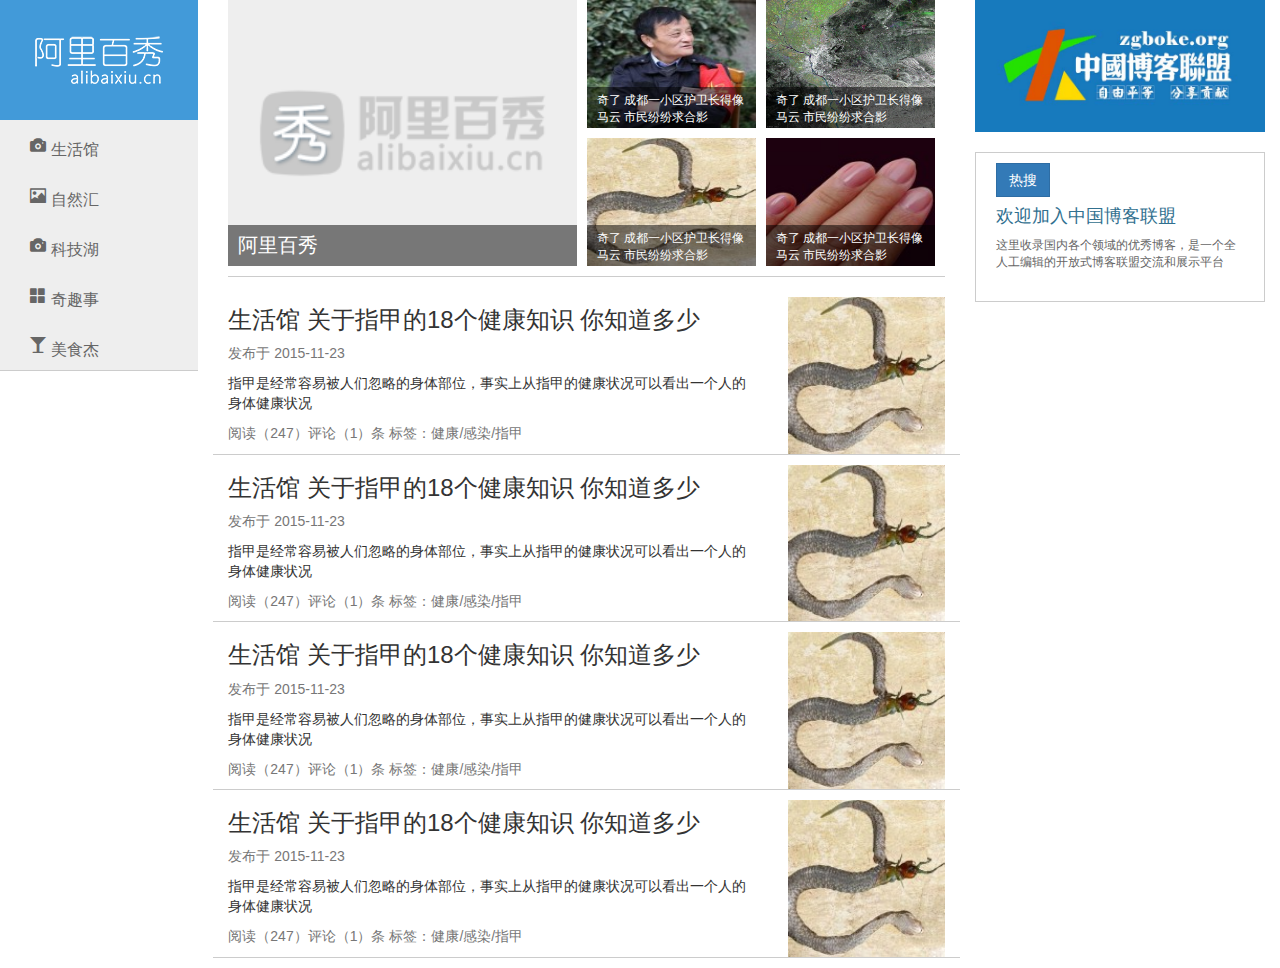
==== alibaixiu/index.html @ c5a162a8 "mobile" ====
<!DOCTYPE html>
<html lang="en">

<head>
    <meta charset="UTF-8">
    <meta http-equiv="X-UA-Compatible" content="IE=edge">
    <meta name="viewport" content="width=device-width, initial-scale=1.0">
    <!-- 上述3个meta标签*必须*放在最前面，任何其他内容都*必须*跟随其后！ -->

    <!-- [if lt IE 9]>
      <script src="//cdn.bootcss.com/html5shiv/3.7.2/html5shiv.min.js"></script>
      <script src="//cdn.bootcss.com/respond.js/1.4.2/respond.min.js"></script>
    <![endif] -->
    <!-- 引入bootstrap 样式文件 -->
    <link href="bootstrap/css/bootstrap.min.css" rel="stylesheet">
    <!-- 引入自己的样式文件 -->
    <link rel="stylesheet" href="css/index.css">
    <title>Document</title>
</head>

<body>
    <div class="container">
        <div class="row">
            <header class="col-md-2">
                <div class="logo">
                    <a href="#">
                        <img src="images/logo.png" alt="" class="hidden-xs">
                        <span class="visible-xs">阿里百秀</span>
                    </a>
                </div>
                <!-- 导航栏 -->
                <div class="nav">
                    <ul>
                        <li>
                            <a href="#" class="glyphicon glyphicon-camera">生活馆</a>
                        </li>
                        <li>
                            <a href="#" class="glyphicon glyphicon-picture">自然汇</a>
                        </li>
                        <li>
                            <a href="#" class="glyphicon glyphicon-camera">科技湖</a>
                        </li>
                        <li>
                            <a href="#" class="glyphicon glyphicon-th-large">奇趣事</a>
                        </li>
                        <li>
                            <a href="#" class="glyphicon glyphicon-glass">美食杰</a>
                        </li>
                    </ul>
                </div>
            </header>
            <article class="col-md-7">
                <!-- 新闻模块 -->
                <!-- 已经设置好清除浮动的类 直接写 clearfix 即可 -->
                <!-- 新闻 -->
                <div class="news clearfix">
                    <ul>
                        <li>
                            <a href="#">
                                <img src="upload/lg.png" alt="">
                                <p>阿里百秀</p>
                            </a>
                        </li>
                        <li>
                            <a href="#">
                                <img src="upload/1.jpg" alt="">
                                <p>奇了 成都一小区护卫长得像马云 市民纷纷求合影</p>
                            </a>
                        </li>
                        <li>
                            <a href="#">
                                <img src="upload/2.jpg" alt="">
                                <p>奇了 成都一小区护卫长得像马云 市民纷纷求合影</p>
                            </a>
                        </li>
                        <li>
                            <a href="#">
                                <img src="upload/3.jpg" alt="">
                                <p>奇了 成都一小区护卫长得像马云 市民纷纷求合影</p>
                            </a>
                        </li>
                        <li>
                            <a href="#">
                                <img src="upload/4.jpg" alt="">
                                <p>奇了 成都一小区护卫长得像马云 市民纷纷求合影</p>
                            </a>
                        </li>
                    </ul>
                </div>
                <!-- 发表模块 -->
                <div class="publish">
                    <!-- 第一行 -->
                    <div class="row">
                        <div class="col-sm-9">
                            <h3>生活馆 关于指甲的18个健康知识 你知道多少</h3>
                            <p class="text-muted hidden-xs">发布于 2015-11-23</p>
                            <p>指甲是经常容易被人们忽略的身体部位，事实上从指甲的健康状况可以看出一个人的身体健康状况</p>
                            <p class="text-muted hidden-xs">阅读（247）评论（1）条 <span class="hidden-xs">标签：健康/感染/指甲</span></p>
                        </div>
                        <div class="col-sm-3 pic hidden-xs">
                            <img src="upload/3.jpg" alt="">
                        </div>
                    </div>
                    <!-- 第二行 -->
                    <div class="row">
                        <div class="col-sm-9">
                            <h3>生活馆 关于指甲的18个健康知识 你知道多少</h3>
                            <p class="text-muted hidden-xs">发布于 2015-11-23</p>
                            <p>指甲是经常容易被人们忽略的身体部位，事实上从指甲的健康状况可以看出一个人的身体健康状况</p>
                            <p class="text-muted hidden-xs">阅读（247）评论（1）条 <span class="hidden-xs">标签：健康/感染/指甲</span></p>
                        </div>
                        <div class="col-sm-3 pic hidden-xs">
                            <img src="upload/3.jpg" alt="">
                        </div>
                    </div>
                    <div class="row">
                        <div class="col-sm-9">
                            <h3>生活馆 关于指甲的18个健康知识 你知道多少</h3>
                            <p class="text-muted hidden-xs">发布于 2015-11-23</p>
                            <p>指甲是经常容易被人们忽略的身体部位，事实上从指甲的健康状况可以看出一个人的身体健康状况</p>
                            <p class="text-muted hidden-xs">阅读（247）评论（1）条 <span class="hidden-xs">标签：健康/感染/指甲</span></p>
                        </div>
                        <div class="col-sm-3 pic hidden-xs">
                            <img src="upload/3.jpg" alt="">
                        </div>
                    </div>
                    <div class="row">
                        <div class="col-sm-9">
                            <h3>生活馆 关于指甲的18个健康知识 你知道多少</h3>
                            <p class="text-muted hidden-xs">发布于 2015-11-23</p>
                            <p>指甲是经常容易被人们忽略的身体部位，事实上从指甲的健康状况可以看出一个人的身体健康状况</p>
                            <p class="text-muted hidden-xs">阅读（247）评论（1）条 <span class="hidden-xs">标签：健康/感染/指甲</span></p>
                        </div>
                        <div class="col-sm-3 pic hidden-xs">
                            <img src="upload/3.jpg" alt="">
                        </div>
                    </div>
                </div>
            </article>
            <aside class="col-md-3">
                <a href="#" class="banner">
                    <img src="upload/zgboke.jpg" alt="">
                </a>
                <a href="#" class="hot">
                    <span class="btn btn-primary">热搜</span>
                    <h4 class="text-info">欢迎加入中国博客联盟</h4>
                    <p>这里收录国内各个领域的优秀博客，是一个全人工编辑的开放式博客联盟交流和展示平台</p>
                </a>
            </aside>

        </div>
    </div>

</body>

</html>
---- alibaixiu/css/index.css ----
/* 修改container 的 最大宽度为 1280 */
    
    @media screen and (min-width:1280px) {
        .container {
            width: 1280px;
        }
    }
    
    ul {
        list-style-type: none;
        margin: 0;
        padding: 0;
    }
    
    a {
        color: #666;
        text-decoration: none;
    }
    
    a:hover {
        text-decoration: none;
    }
    
    body {
        background-color: #f5f5f5;
    }
    
    .container {
        background-color: #fff;
    }
    /* header */
    
    header {
        padding-left: 0 !important;
    }
    
    .logo {
        background-color: #429ad9;
    }
    /* logo图片不需要进行缩放 */
    
    .logo img {
        display: block;
        margin: 0 auto;
        max-width: 100%;
    }
    /* 我们如果进入超小屏幕下 图片进行隐藏 */
    /* 事先准备一个盒子 在logo里面，平时是隐藏起来的，只有在超小屏幕下显示 */
    
    .logo span {
        display: block;
        height: 50px;
        line-height: 50px;
        color: #fff;
        font-size: 18px;
        text-align: center;
    }
    
    .nav {
        background-color: #eee;
        border-bottom: 1px solid #ccc;
    }
    
    .nav a {
        display: block;
        height: 50px;
        line-height: 50px;
        font-size: 16px;
        padding-left: 30px;
    }
    
    .nav a:hover {
        background-color: #fff;
        color: #333;
    }
    
    .nav a::before {
        vertical-align: middle;
        padding-right: 5px;
    }
    /* 当我们进行小屏幕 或者 超小屏幕的时候 nav里面的li 浮动起来  并且宽度为20% */
    
    @media screen and (max-width:991px) {
        .nav li {
            float: left;
            width: 20%;
        }
        article {
            margin-top: 10px;
        }
    }
    /* 当我们进入超小屏幕时 字号变为14px */
    
    @media screen and (max-width:767px) {
        .nav li a {
            font-size: 14px;
            padding: 3px;
        }
        /* 当我们进入超小屏幕时 第1个li占100%，其余各占50% */
        .news li:nth-child(1) {
            width: 100% !important;
        }
        .news li {
            width: 50% !important;
        }
        .publish h3 {
            font-size: 16px;
        }
    }
    
    .news li {
        float: left;
        width: 25%;
        height: 128px;
        padding-right: 10px;
        margin-bottom: 10px;
    }
    
    .news li:nth-child(1) p {
        line-height: 41px;
        font-size: 20px;
        padding: 0 10px;
    }
    
    .news li a {
        position: relative;
        display: block;
        width: 100%;
        height: 100%;
    }
    
    .news li a img {
        width: 100%;
        height: 100%;
    }
    
    .news li:nth-child(1) {
        height: 266px;
        width: 50%;
    }
    
    .news li a p {
        position: absolute;
        bottom: 0;
        left: 0;
        width: 100%;
        height: 41px;
        margin-bottom: 0;
        background: rgb(0, 0, 0, .5);
        font-size: 12px;
        color: #fff;
        padding: 5px 10px;
    }
    
    .publish {
        border-top: 1px solid #ccc;
        padding: 10px 0;
    }
    
    .publish .row {
        border-bottom: 1px solid #ccc;
    }
    
    .pic {
        margin-top: 10px;
    }
    
    .pic img {
        width: 100%;
    }
    
    .banner img {
        width: 100%;
    }
    
    .hot {
        display: block;
        margin-top: 20px;
        border: 1px solid #ccc;
        padding: 0 20px 20px 20px
    }
    
    .hot span {
        border-radius: 0;
        margin-top: 10px;
    }
    
    .hot p {
        font-size: 12px;
    }
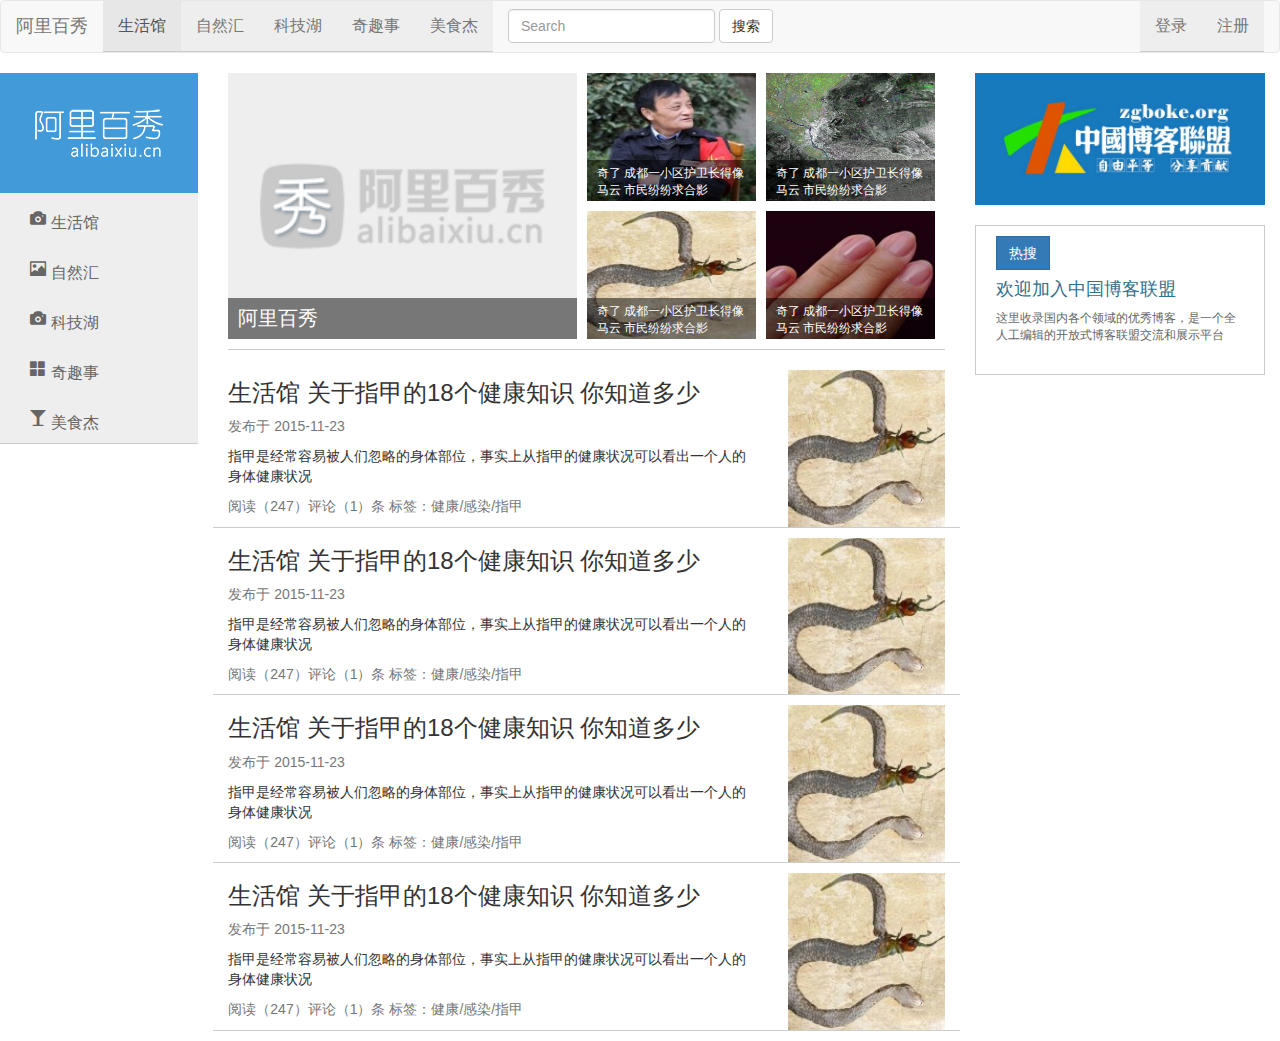
==== commit d3bd7973: "更新阿里百秀" ====
--- a/alibaixiu/index.html
+++ b/alibaixiu/index.html
@@ -15,11 +15,92 @@
     <link href="bootstrap/css/bootstrap.min.css" rel="stylesheet">
     <!-- 引入自己的样式文件 -->
     <link rel="stylesheet" href="css/index.css">
+    <!-- 先引入jQuery js文件 -->
+    <script src="bootstrap/js/jquery.min.js"></script>
+    <script src="bootstrap/js/bootstrap.min.js"></script>
     <title>Document</title>
 </head>
 
 <body>
     <div class="container">
+        <div class="row">
+            <!-- 使用 插件  导航栏  -->
+            <nav class="navbar navbar-default">
+                <div class="container-fluid">
+                    <!-- Brand and toggle get grouped for better mobile display -->
+                    <div class="navbar-header">
+                        <button type="button" class="navbar-toggle collapsed" data-toggle="collapse" data-target="#bs-example-navbar-collapse-1">
+                      <span class="sr-only">Toggle navigation</span>
+                      <span class="icon-bar"></span>
+                      <span class="icon-bar"></span>
+                      <span class="icon-bar"></span>
+                    </button>
+                        <a class="navbar-brand" href="#">阿里百秀</a>
+                    </div>
+
+
+                    <div class="collapse navbar-collapse" id="bs-example-navbar-collapse-1">
+                        <ul class="nav navbar-nav">
+                            <li class="active"><a href="#">生活馆 <span class="sr-only">(current)</span></a></li>
+                            <li><a href="#">自然汇</a></li>
+                            <li><a href="#">科技湖</a></li>
+                            <li><a href="#">奇趣事</a></li>
+                            <li><a href="#">美食杰</a></li>
+
+                        </ul>
+                        <form class="navbar-form navbar-left" role="search">
+                            <div class="form-group">
+                                <input type="text" class="form-control" placeholder="Search">
+                            </div>
+                            <button type="submit" class="btn btn-default">搜索</button>
+                        </form>
+                        <ul class="nav navbar-nav navbar-right">
+                            <li><a href="#" data-toggle="modal" data-target=".login">登录</a></li>
+                            <li><a href="#">注册</a></li>
+                        </ul>
+                    </div>
+                    <!-- 模态框 -->
+                    <div class="modal fade login">
+                        <div class="modal-dialog">
+                            <div class="modal-content">
+                                <div class="modal-header">
+                                    <button type="button" class="close" data-dismiss="modal" aria-label="Close"><span aria-hidden="true">&times;</span></button>
+                                    <h4 class="modal-title">登录信息</h4>
+                                </div>
+                                <div class="modal-body">
+                                    <!-- 表单信息 -->
+                                    <form>
+                                        <div class="form-group">
+                                            <label for="exampleInputEmail1">邮箱登录</label>
+                                            <input type="email" class="form-control" id="exampleInputEmail1" placeholder="Enter email">
+                                        </div>
+                                        <div class="form-group">
+                                            <label for="exampleInputPassword1">密码</label>
+                                            <input type="password" class="form-control" id="exampleInputPassword1" placeholder="Password">
+                                        </div>
+
+                                        <div class="checkbox">
+                                            <label>
+                                            <input type="checkbox"> 记住用户名
+                                          </label>
+                                        </div>
+
+                                    </form>
+                                </div>
+                                <div class="modal-footer">
+                                    <button type="button" class="btn btn-default" data-dismiss="modal">关闭</button>
+                                    <button type="button" class="btn btn-primary">登录</button>
+                                </div>
+                            </div>
+                            <!-- /.modal-content -->
+                        </div>
+                        <!-- /.modal-dialog -->
+                    </div>
+                    <!-- /.modal -->
+                </div>
+                <!-- /.container-fluid -->
+            </nav>
+        </div>
         <div class="row">
             <header class="col-md-2">
                 <div class="logo">
